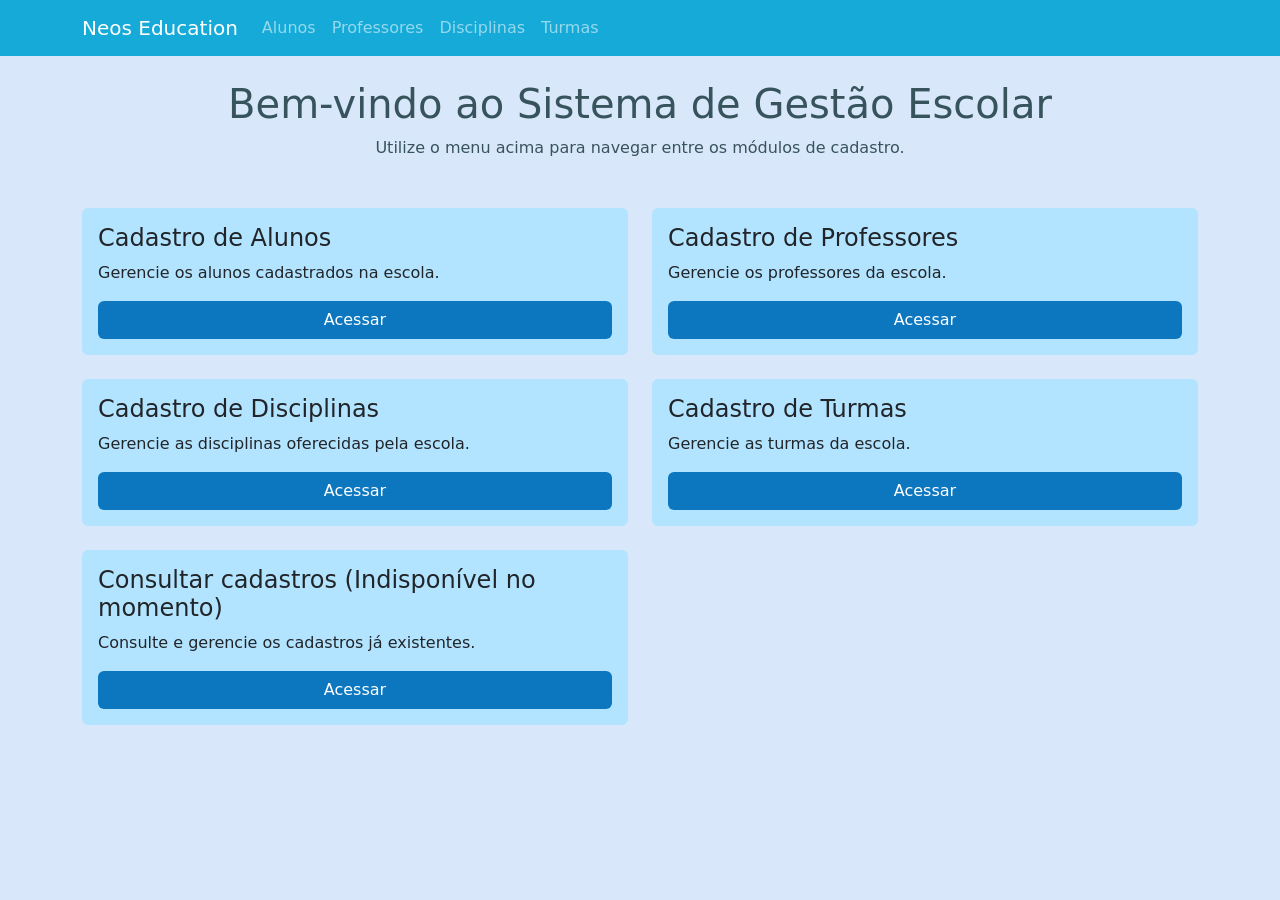
==== index.html @ 3f25f9dd "Revert "atualizando os forms com mais opcoes e estilizando o index"" ====
<!DOCTYPE html>
<html lang="pt-br">
<head>
    <meta charset="UTF-8">
    <meta name="viewport" content="width=device-width, initial-scale=1.0">
    <title>Neos Education</title>
    <link href="https://cdn.jsdelivr.net/npm/bootstrap@5.3.0/dist/css/bootstrap.min.css" rel="stylesheet">
    <style>
        body {
            background-color: #d9e7fa;
            color: #37545d;
        }
        .navbar {
            background-color: #15aad8 !important;
        }
        .card {
            background-color:rgb(179, 228, 255);
            border: none;
        }
        .btn-custom {
            background-color: #0c77bf;
            color: white;
        }
        .btn-custom:hover {
            background-color: #005a8e;
        }
        .select{
            color: white;
        }
    </style>
</head>
<body>
    <nav class="navbar navbar-expand-lg navbar-dark">
        <div class="container">
            <a class="navbar-brand" href="#">Neos Education</a>
            <button class="navbar-toggler" type="button" data-bs-toggle="collapse" data-bs-target="#navbarNav">
                <span class="navbar-toggler-icon"></span>
            </button>
            <div class="collapse navbar-collapse" id="navbarNav">
                <ul class="navbar-nav">
                    <li class="nav-item"><a class="nav-link" href="Aluno.html">Alunos</a></li>
                    <li class="nav-item"><a class="nav-link" href="Professor.html">Professores</a></li>
                    <li class="nav-item"><a class="nav-link" href="Disciplina.html">Disciplinas</a></li>
                    <li class="nav-item"><a class="nav-link" href="turmas.html">Turmas</a></li>
                </ul>
            </div>
        </div>
    </nav>
    
    <div class="container mt-4">
        <h1 class="text-center">Bem-vindo ao Sistema de Gestão Escolar</h1>
        <p class="text-center">Utilize o menu acima para navegar entre os módulos de cadastro.</p>
    </div>
    
    <div class="container mt-5">
        <div class="row">
            <div class="col-md-6 mb-4">
                <div class="card p-3">
                    <h4>Cadastro de Alunos</h4>
                    <p>Gerencie os alunos cadastrados na escola.</p>
                    <a class="btn btn-custom" href="Aluno.html">Acessar</a>
                </div>
            </div>
            <div class="col-md-6 mb-4">
                <div class="card p-3">
                    <h4>Cadastro de Professores</h4>
                    <p>Gerencie os professores da escola.</p>
                    <a class="btn btn-custom" href="Professor.html">Acessar</a>
                </div>
            </div>
            <div class="col-md-6 mb-4">
                <div class="card p-3">
                    <h4>Cadastro de Disciplinas</h4>
                    <p>Gerencie as disciplinas oferecidas pela escola.</p>
                    <a class="btn btn-custom" href="Disciplina.html">Acessar</a>
                </div>
            </div>
            <div class="col-md-6 mb-4">
                <div class="card p-3">
                    <h4>Cadastro de Turmas</h4>
                    <p>Gerencie as turmas da escola.</p>
                    <a class="btn btn-custom" href="turmas.html">Acessar</a>
                </div>
            </div>
            <div class="col-md-6 mb-4">
                <div class="card p-3">
                    <h4>Consultar cadastros (Indisponível no momento)</h4>
                    <p>Consulte e gerencie os cadastros já existentes.</p>
                    <button class="btn btn-custom" href="#">Acessar</button>
                </div>
            </div>
        </div>
    </div>
    
    <script src="https://cdn.jsdelivr.net/npm/bootstrap@5.3.0/dist/js/bootstrap.bundle.min.js"></script>
</body>
</html>
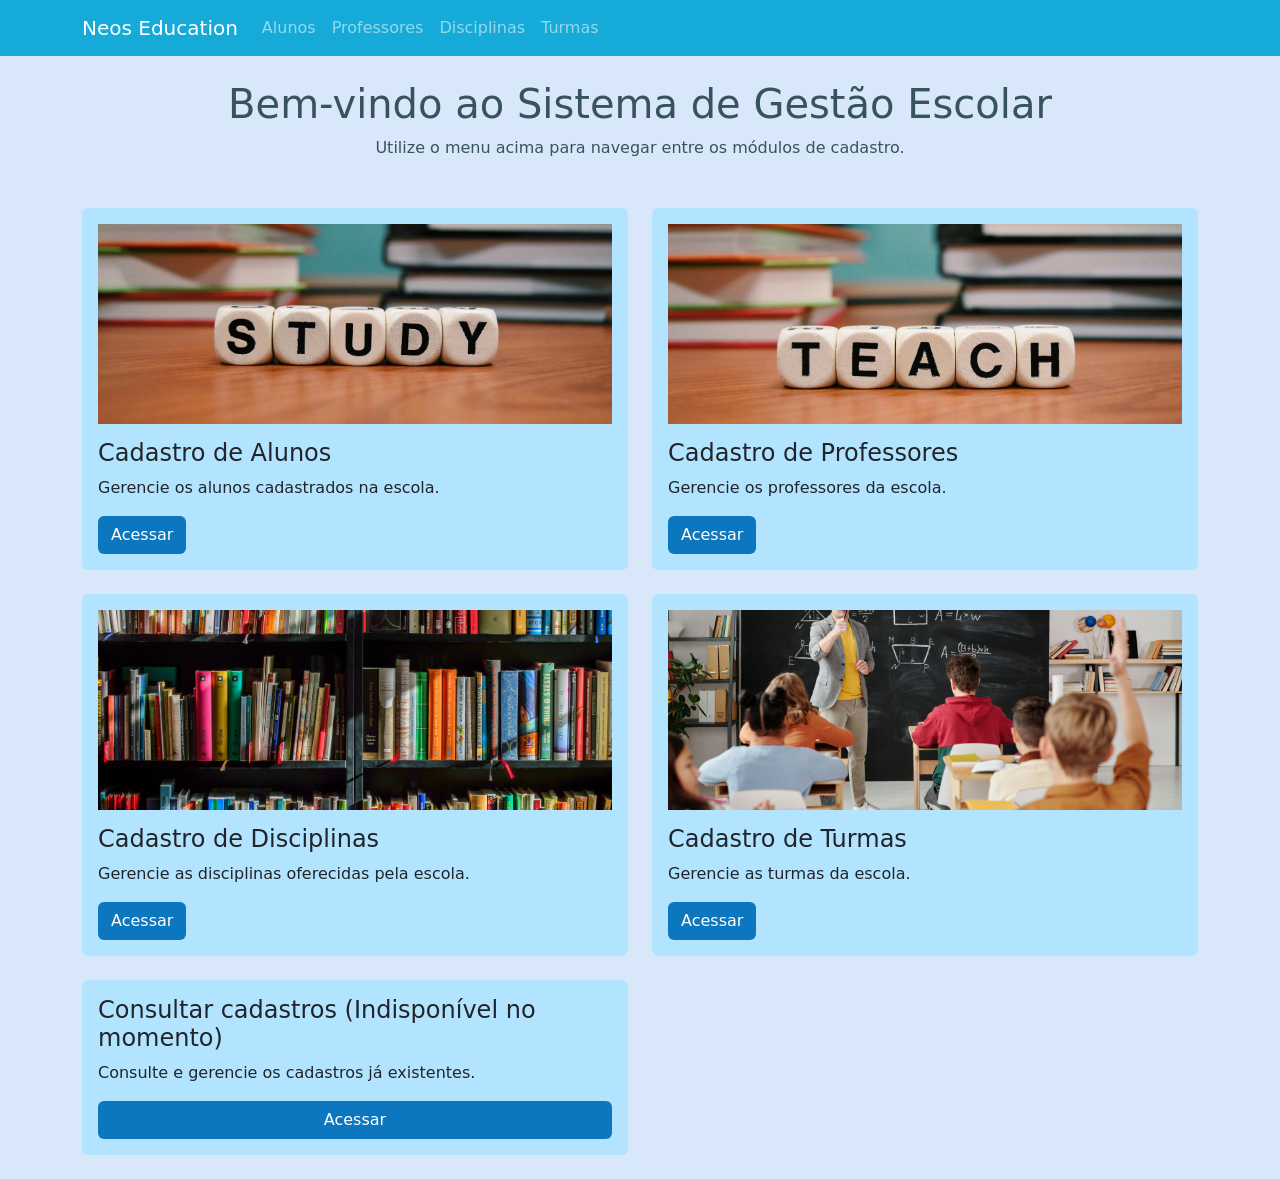
==== commit cb22af23: "estilizacao da index e adicionado mais campos no form  aluno" ====
--- a/index.html
+++ b/index.html
@@ -6,16 +6,38 @@
     <title>Neos Education</title>
     <link href="https://cdn.jsdelivr.net/npm/bootstrap@5.3.0/dist/css/bootstrap.min.css" rel="stylesheet">
     <style>
-        body {
+body {
             background-color: #d9e7fa;
             color: #37545d;
         }
         .navbar {
             background-color: #15aad8 !important;
+            position: fixed;
+            top: 0;
+            width: 100%;
+            z-index: 1000;
+        }
+        body {
+            padding-top: 56px;
         }
         .card {
-            background-color:rgb(179, 228, 255);
+            background-color: rgb(179, 228, 255);
             border: none;
+            overflow: hidden;
+            transition: transform 0.3s ease-in-out;
+        }
+        .card:hover {
+            transform: translateY(-10px);
+        }
+        .card img {
+            width: 100%;
+            height: 200px;
+            object-fit: cover;
+            transition: transform 0.3s ease-in-out;
+            margin-bottom: 15px;
+        }
+        .card:hover img {
+            transform: scale(1.1);
         }
         .btn-custom {
             background-color: #0c77bf;
@@ -23,9 +45,6 @@
         }
         .btn-custom:hover {
             background-color: #005a8e;
-        }
-        .select{
-            color: white;
         }
     </style>
 </head>
@@ -56,30 +75,42 @@
         <div class="row">
             <div class="col-md-6 mb-4">
                 <div class="card p-3">
-                    <h4>Cadastro de Alunos</h4>
-                    <p>Gerencie os alunos cadastrados na escola.</p>
-                    <a class="btn btn-custom" href="Aluno.html">Acessar</a>
+                    <a href="Aluno.html" class="text-decoration-none text-dark">
+                        <img src="assets/img/study.jpg" alt="Cadastro de Alunos">
+                        <h4>Cadastro de Alunos</h4>
+                        <p>Gerencie os alunos cadastrados na escola.</p>
+                        <button class="btn btn-custom">Acessar</button>
+                    </a>
                 </div>
             </div>
             <div class="col-md-6 mb-4">
                 <div class="card p-3">
-                    <h4>Cadastro de Professores</h4>
-                    <p>Gerencie os professores da escola.</p>
-                    <a class="btn btn-custom" href="Professor.html">Acessar</a>
+                    <a href="Professor.html" class="text-decoration-none text-dark">
+                        <img src="assets/img/teach.jpg" alt="Cadastro de Professores">
+                        <h4>Cadastro de Professores</h4>
+                        <p>Gerencie os professores da escola.</p>
+                        <button class="btn btn-custom">Acessar</button>
+                    </a>
                 </div>
             </div>
             <div class="col-md-6 mb-4">
                 <div class="card p-3">
-                    <h4>Cadastro de Disciplinas</h4>
-                    <p>Gerencie as disciplinas oferecidas pela escola.</p>
-                    <a class="btn btn-custom" href="Disciplina.html">Acessar</a>
+                    <a href="Disciplina.html" class="text-decoration-none text-dark">
+                        <img src="assets/img/disciplina.jpg" alt="Cadastro de Disciplinas">
+                        <h4>Cadastro de Disciplinas</h4>
+                        <p>Gerencie as disciplinas oferecidas pela escola.</p>
+                        <button class="btn btn-custom">Acessar</button>
+                    </a>
                 </div>
             </div>
             <div class="col-md-6 mb-4">
                 <div class="card p-3">
-                    <h4>Cadastro de Turmas</h4>
-                    <p>Gerencie as turmas da escola.</p>
-                    <a class="btn btn-custom" href="turmas.html">Acessar</a>
+                    <a href="turmas.html" class="text-decoration-none text-dark">
+                        <img src="assets/img/turma.jpg" alt="Cadastro de Turmas">
+                        <h4>Cadastro de Turmas</h4>
+                        <p>Gerencie as turmas da escola.</p>
+                        <button class="btn btn-custom">Acessar</button>
+                    </a>
                 </div>
             </div>
             <div class="col-md-6 mb-4">
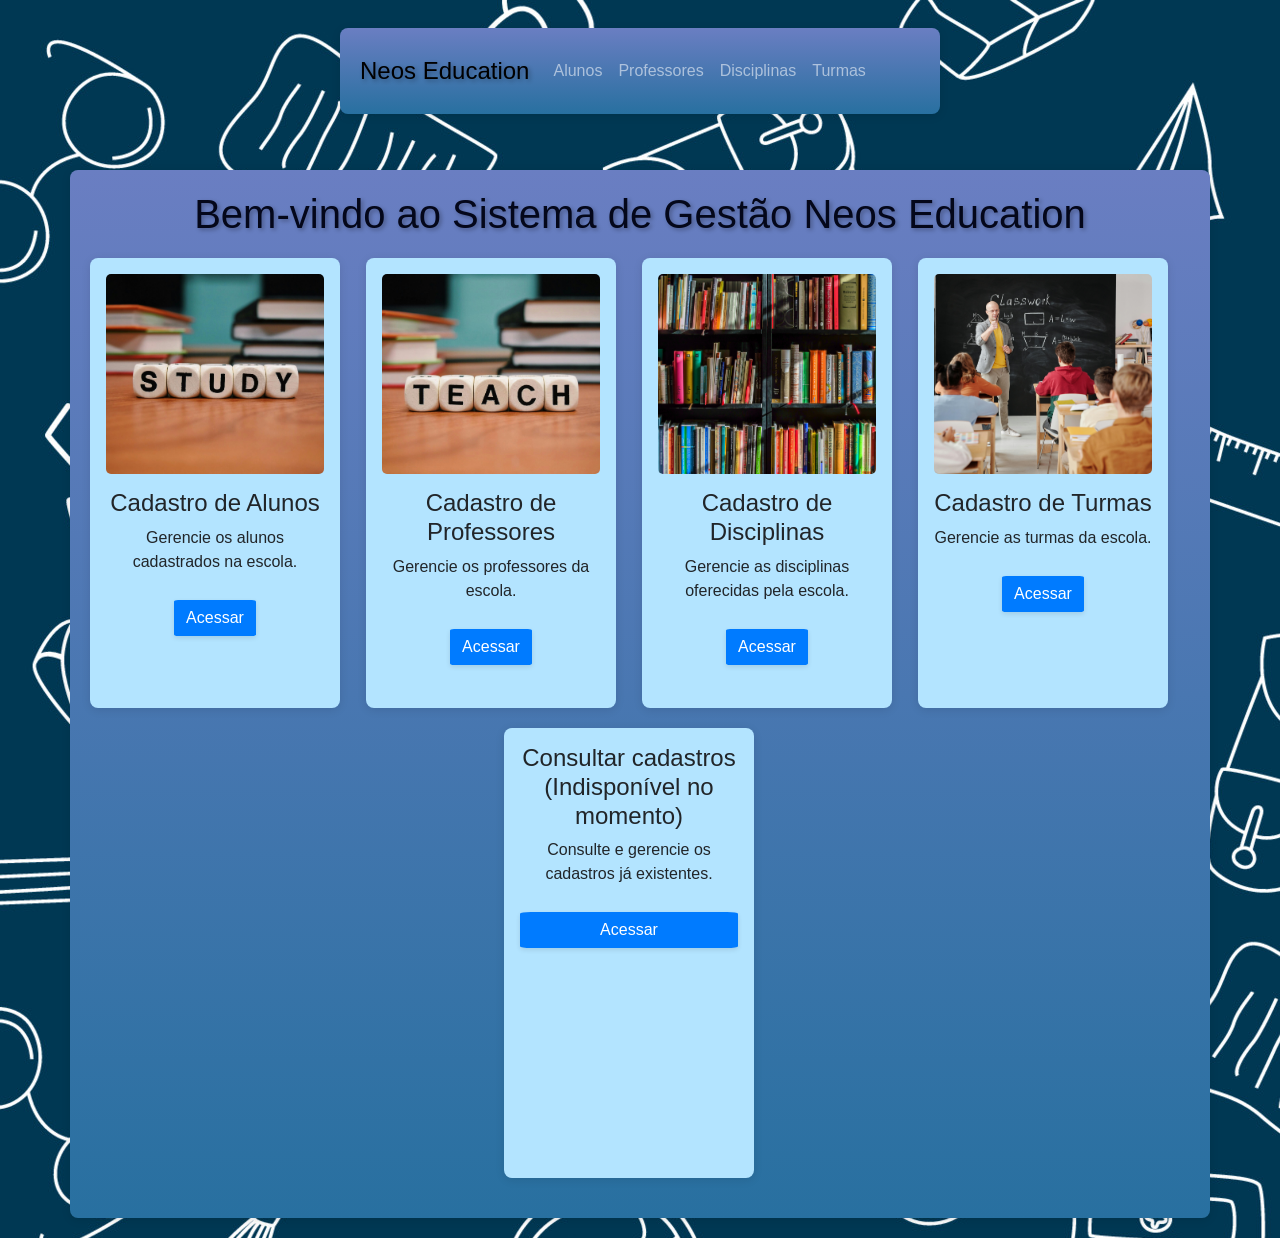
==== commit f51c0109: "Alteração no index" ====
--- a/index.html
+++ b/index.html
@@ -5,20 +5,20 @@
     <meta name="viewport" content="width=device-width, initial-scale=1.0">
     <title>Neos Education</title>
     <link href="https://cdn.jsdelivr.net/npm/bootstrap@5.3.0/dist/css/bootstrap.min.css" rel="stylesheet">
+    <link rel="stylesheet" href="/style.css">
     <style>
-body {
+        #main-content {
+            align-items: center;
+            margin-top: 20px;    
+            width: 100%;
+            padding: auto;
+            margin: auto;
             background-color: #d9e7fa;
             color: #37545d;
         }
-        .navbar {
-            background-color: #15aad8 !important;
-            position: fixed;
-            top: 0;
-            width: 100%;
-            z-index: 1000;
-        }
-        body {
-            padding-top: 56px;
+        #main-content h1 {
+            font-size: 2.5rem;
+            margin-bottom: 20px;
         }
         .card {
             background-color: rgb(179, 228, 255);
@@ -57,7 +57,7 @@
             </button>
             <div class="collapse navbar-collapse" id="navbarNav">
                 <ul class="navbar-nav">
-                    <li class="nav-item"><a class="nav-link" href="Aluno.html">Alunos</a></li>
+                    <li class="nav-item"><a class="nav-link" href="Alunos.html">Alunos</a></li>
                     <li class="nav-item"><a class="nav-link" href="Professor.html">Professores</a></li>
                     <li class="nav-item"><a class="nav-link" href="Disciplina.html">Disciplinas</a></li>
                     <li class="nav-item"><a class="nav-link" href="turmas.html">Turmas</a></li>
@@ -65,15 +65,10 @@
             </div>
         </div>
     </nav>
-    
-    <div class="container mt-4">
-        <h1 class="text-center">Bem-vindo ao Sistema de Gestão Escolar</h1>
-        <p class="text-center">Utilize o menu acima para navegar entre os módulos de cadastro.</p>
-    </div>
-    
-    <div class="container mt-5">
-        <div class="row">
-            <div class="col-md-6 mb-4">
+    <div class="container mt-5" id="main-content">
+        <h1 class="text-center">Bem-vindo ao Sistema de Gestão Neos Education</h1>
+        <div class="row gx-1 justify-content-center">
+            <div class="col-lg-3 col-md-6">
                 <div class="card p-3">
                     <a href="Aluno.html" class="text-decoration-none text-dark">
                         <img src="assets/img/study.jpg" alt="Cadastro de Alunos">
@@ -83,7 +78,7 @@
                     </a>
                 </div>
             </div>
-            <div class="col-md-6 mb-4">
+            <div class="col-lg-3 col-md-6">
                 <div class="card p-3">
                     <a href="Professor.html" class="text-decoration-none text-dark">
                         <img src="assets/img/teach.jpg" alt="Cadastro de Professores">
@@ -93,7 +88,7 @@
                     </a>
                 </div>
             </div>
-            <div class="col-md-6 mb-4">
+            <div class="col-lg-3 col-md-6">
                 <div class="card p-3">
                     <a href="Disciplina.html" class="text-decoration-none text-dark">
                         <img src="assets/img/disciplina.jpg" alt="Cadastro de Disciplinas">
@@ -103,7 +98,7 @@
                     </a>
                 </div>
             </div>
-            <div class="col-md-6 mb-4">
+            <div class="col-lg-3 col-md-6">
                 <div class="card p-3">
                     <a href="turmas.html" class="text-decoration-none text-dark">
                         <img src="assets/img/turma.jpg" alt="Cadastro de Turmas">
@@ -113,7 +108,7 @@
                     </a>
                 </div>
             </div>
-            <div class="col-md-6 mb-4">
+            <div class="col-lg-3 col-md-6">
                 <div class="card p-3">
                     <h4>Consultar cadastros (Indisponível no momento)</h4>
                     <p>Consulte e gerencie os cadastros já existentes.</p>
--- a/style.css
+++ b/style.css
@@ -0,0 +1,211 @@
+body {
+    font-family: Arial, sans-serif;
+    background-image: url(/img/background.jpg);
+    background-position: fixed;
+    margin: 0;
+    padding: 20px;
+}
+
+
+.navbar-brand {
+    font-size: 24px;
+    color: #000000;
+    font-family: 'Arial', Impact, Haettenschweiler, 'Arial Narrow Bold', sans-serif;
+    text-shadow: 2px 2px 4px rgba(0, 0, 0, 0.3);
+    text-decoration: none;
+    border-radius: 5px;
+    transition: background-color 0.3s ease;
+}
+.container {
+    width: 600px;
+    margin: auto;
+    background: linear-gradient(#6a7ec2, #2870a0);
+    padding: 20px;
+    border-radius: 8px;
+    box-shadow: 0 2px 10px rgba(0, 0, 0, 0.1);
+    
+}
+.container_nav {
+    width: auto;
+    margin: auto;
+    background: linear-gradient(#6a7ec2, #2870a0);
+    padding: 10px 20px;
+    border-radius: 8px;
+    box-shadow: 0 2px 10px rgba(0, 0, 0, 0.1);
+    text-align: center;
+    position: relative;
+    z-index: 1;
+    display: flex;
+    justify-content: space-between;
+    align-items: center;
+}
+
+.container_nav ul {
+    list-style-type: none;
+    margin: 0;
+    padding: 0;
+    display: flex;
+    flex-direction: row;
+    align-items: center;
+    justify-content: center;
+    width: auto;
+}
+
+.container_nav ul li {
+    margin-right: 20px;
+}
+
+.container_nav ul li:last-child {
+    margin-right: 0;
+}
+
+.container_nav ul li a {
+    text-decoration: none;
+    color: white;
+    font-size: 16px;
+    transition: color 0.3s ease;
+}
+
+.container_nav ul li a:hover {
+    color: #000000;
+}
+.navbar-nav {
+    display: flex;
+    flex-direction: row;
+}
+
+.navbar-nav.show {
+    display: flex; /* Mostra o menu quando a classe 'show' é adicionada */
+    flex-direction: column; /* Alinha os itens verticalmente em dispositivos móveis */
+}
+
+@media (max-width: 768px) {
+    .navbar-nav {
+        display: none; /* Esconde o menu por padrão em dispositivos móveis */
+        width: 100%;
+    }
+
+    .menu-toggle {
+        display: block; /* Mostra o botão hambúrguer em dispositivos móveis */
+        cursor: pointer;
+    }
+}
+/* Responsividade para dispositivos móveis */
+@media (max-width: 768px) {
+    .container_nav {
+        flex-direction: column;
+        align-items: flex-start;
+    }
+
+    .container_nav ul {
+        flex-direction: column;
+        display: none; /* Esconde o menu por padrão */
+        width: 100%;
+    }
+
+    .container_nav ul li {
+        margin: 10px 0;
+    }
+
+    .container_nav ul.show {
+        display: flex; /* Mostra o menu quando ativado */
+    }
+
+    .container_nav .menu-toggle {
+        display: block; /* Mostra o botão hambúrguer */
+    }
+}
+
+.container_nav ul li:hover {
+    background-color: transparent;
+    color: #000000;
+    text-shadow: 2px 2px 4px rgba(0, 0, 0, 0.3);
+}
+
+h1 {
+    color: #04071a;
+    text-align: center;
+    text-shadow: 2px 2px 4px rgba(0, 0, 0, 0.3);
+}
+h2, h3 {
+    color: #000000;
+    text-align: center;
+    text-shadow: 2px 2px 4px rgba(0, 0, 0, 0.3);
+}
+
+label{
+    display: block;
+    margin-bottom: 10px;
+    font-size: 16px;
+    color: #000000;
+    text-shadow: 2px 2px 4px rgba(0, 0, 0, 0.3);
+}
+
+button {
+    display: block;
+    margin: 10px 0;
+    padding: 10px;
+    background-color: #007BFF;
+    color: white;
+    border: none;
+    border-radius: 5px;
+    cursor: pointer;
+    transition: background-color 0.3s ease;
+    box-shadow: 0 2px 5px rgba(0, 0, 0, 0.1);
+}
+
+button:hover {
+    background-color: #0056b3;
+}
+
+.form {
+    display: none;
+    margin: 20px 0;
+}
+
+input {
+    width: calc(100% - 40px);
+    padding: 10px;
+}
+
+.resultado {
+    margin-top: 20px;
+    background: #e9ecef;
+    padding: 10px;
+    border-radius: 5px;
+}
+
+.card {
+    display: flex;
+    background: #fff;
+    padding: 20px;
+    border-radius: 8px;
+    box-shadow: 0 2px 10px rgba(0, 0, 0, 0.1);
+    margin-bottom: 20px;
+    transition: transform 0.3s ease;
+    cursor: pointer;
+    width: 100%;
+    max-width: 250px;
+    text-align: center;
+    height: 450px;
+}
+.card button {
+    margin-top: 10px;
+    background-color: #007BFF;
+    color: white;
+    border: none;
+    border-radius: 5%;
+    cursor: pointer;
+}
+.card button:hover {
+    background-color: #0056b3;
+}
+.card img {
+    width: 100%;
+    height: auto;
+    border-radius: 5px;
+    margin-bottom: 10px;
+}
+.card:hover {
+    transform: scale(1.05);
+}
